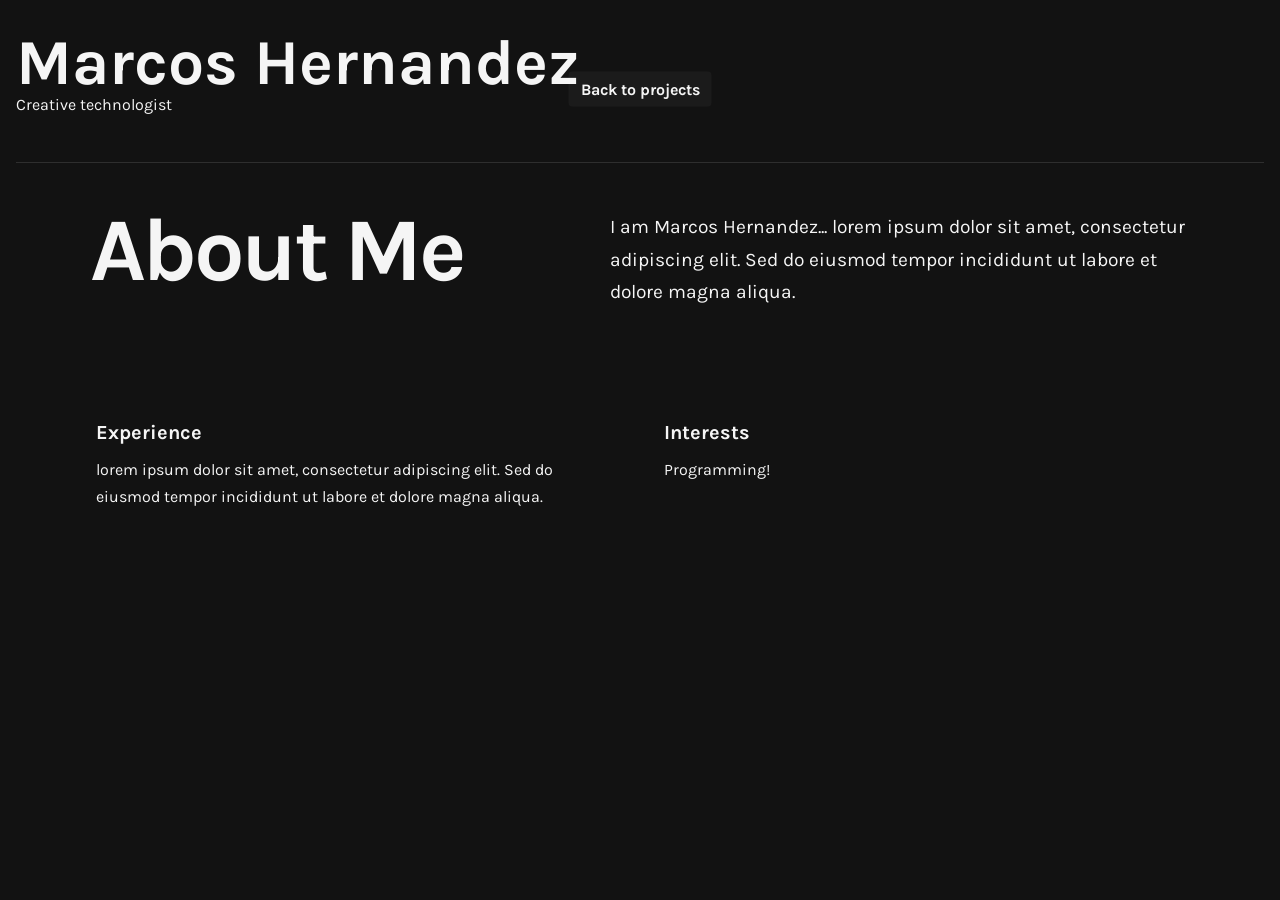
==== about.html @ dc39b893 "Added new sections with some barebones template" ====
<!doctype html>
<html lang="en">
  <head>
    <meta charset="UTF-8" />
    <meta name="viewport" content="width=device-width, initial-scale=1.0" />
    <title>About Me - Marcos Hernandez</title>
    <link rel="preconnect" href="https://fonts.googleapis.com" />
    <link rel="preconnect" href="https://fonts.gstatic.com" crossorigin />
    <link
      href="https://fonts.googleapis.com/css2?family=Karla:wght@400;700&display=swap"
      rel="stylesheet"
    />
    <link rel="stylesheet" href="style.css" />
  </head>
  <body>
    <main class="section-page">
      <header class="header">
        <div class="header-title">
          <h1>Marcos Hernandez</h1>
          <p>Creative technologist</p>
        </div>
        <a class="back-link" href="index.html">Back to projects</a>
      </header>

      <section class="section-intro">
        <h2>About Me</h2>
        <div>
          <p>
            I am Marcos Hernandez... lorem ipsum dolor sit amet, consectetur
            adipiscing elit. Sed do eiusmod tempor incididunt ut labore et
            dolore magna aliqua.
          </p>
        </div>
      </section>

      <section class="section-columns" aria-label="About details">
        <article>
          <h3>Experience</h3>
          <p>
            lorem ipsum dolor sit amet, consectetur adipiscing elit. Sed do
            eiusmod tempor incididunt ut labore et dolore magna aliqua.
          </p>
        </article>
        <article>
          <h3>Interests</h3>
          <p>Programming!</p>
        </article>
      </section>
    </main>
  </body>
</html>
---- style.css ----
* {
  box-sizing: border-box;
}

body {
  margin: 0;
  padding: 16px;
  font-family: "Karla", sans-serif;
  color: #f5f5f5;
  background-color: #121212;
  scroll-behavior: smooth;
}

.header {
  position: sticky;
  top: 0;
  z-index: 10;
  display: flex;
  align-items: flex-start;
  justify-content: space-between;
  gap: 24px;
  padding: 15px 0 24px;
  background-color: #121212;
}

.nav-menu {
  display: none;
}

.nav-menu summary {
  display: flex;
  width: 40px;
  height: 40px;
  flex-direction: column;
  align-items: center;
  justify-content: center;
  gap: 5px;
  border: 1px solid rgba(245, 245, 245, 0.16);
  border-radius: 4px;
  cursor: pointer;
  list-style: none;
}

.nav-menu summary::-webkit-details-marker {
  display: none;
}

.nav-menu summary span {
  width: 18px;
  height: 2px;
  background: #f5f5f5;
}

.nav-menu nav {
  position: absolute;
  top: 48px;
  right: 0;
  display: flex;
  width: 180px;
  flex-direction: column;
  gap: 12px;
  border: 1px solid rgba(245, 245, 245, 0.12);
  border-radius: 4px;
  padding: 16px;
  background: #121212;
}

.nav-menu nav a {
  color: #f5f5f5;
  font-weight: 700;
  text-decoration: none;
}

.header h1 {
  margin: 0;
  font-size: clamp(2.25rem, 5vw, 4rem);
  line-height: 1;
  color: inherit;
}

.header p {
  margin: 0 0 24px;
  color: inherit;
}

.back-link {
  color: #f5f5f5;
  font-weight: 700;
  text-decoration: none;
  white-space: nowrap;
}

.back-link:hover {
  color: #ffffff;
  text-decoration: underline;
}

.sidebar ul {
  display: flex;
  flex-direction: column;
  align-items: center;
  justify-content: center;
  gap: 12px;
  min-height: 180px;
  margin: 0;
  padding: 0;
  list-style: none;
}

.sidebar a {
  color: #f5f5f5;
  font-weight: 700;
  text-decoration: none;
}

.sidebar a:hover {
  color: #ffffff;
}

.year-filter {
  display: flex;
  flex-direction: column;
  gap: 8px;
  width: calc(100% - 16px);
  margin-top: 48px;
  color: #f5f5f5;
}

.year-filter label {
  font-size: 0.75rem;
  font-weight: 700;
  letter-spacing: 0.08em;
  text-transform: uppercase;
  text-align: center;
}

.year-filter select {
  width: 100%;
  min-height: 36px;
  border: 1px solid rgba(245, 245, 245, 0.16);
  border-radius: 4px;
  padding: 6px 8px;
  color: #f5f5f5;
  background-color: #121212;
  font: inherit;
  text-align: center;
}

/* Flexboxes for the general layout. */

.general-container {
  display: flex;
  flex-direction: row;
  justify-content: flex-start;
  align-items: stretch;
  gap: 24px;
  width: 100%;
  max-width: 1440px;
}

.sidebar {
  position: sticky;
  top: 150px;
  align-self: start;
  height: fit-content;
  flex: 0 0 clamp(140px, 15vw, 200px);
  border-right: 1px solid rgba(245, 245, 245, 0.08);
  padding-right: 16px;
}

.content-container {
  display: grid;
  grid-template-columns: repeat(2, minmax(0, 320px));
  justify-content: start;
  align-items: start;
  gap: 16px;
  flex: 1 1 0;
  min-width: 0;
}

.item {
  width: 100%;
  max-width: 320px;
  min-width: 0;
  border: 0;
  padding: 0;
  color: #f5f5f5;
  background: transparent;
  font: inherit;
  text-align: left;
  cursor: pointer;
}

.item img {
  display: block;
  width: 100%;
  height: auto;
  aspect-ratio: 1 / 1;
  object-fit: cover;
  object-position: center;
}

.item p {
  margin: 12px 0 0;
  width: 100%;
  overflow-wrap: anywhere;
}

.project-detail {
  position: sticky;
  top: 150px;
  align-self: start;
  display: none;
  width: min(520px, 38vw);
  min-height: 520px;
  border-left: 1px solid rgba(245, 245, 245, 0.18);
  padding: 24px 0 24px 24px;
}

.project-detail.is-open {
  display: block;
}

.project-detail img {
  display: block;
  width: 100%;
  aspect-ratio: 1 / 1;
  object-fit: cover;
}

.project-detail p {
  margin: 16px 0 0;
}

.project-detail-close {
  position: absolute;
  z-index: 2;
  top: 8px;
  right: 8px;
  display: grid;
  width: 32px;
  height: 32px;
  place-items: center;
  border: 0;
  border-radius: 50%;
  color: rgba(245, 245, 245, 0.55);
  background: transparent;
  font-size: 1.35rem;
  line-height: 1;
  cursor: pointer;
}

.project-detail-close:hover {
  color: #ffffff;
  background: rgba(245, 245, 245, 0.08);
}

/* Section pages */
.section-page {
  max-width: 1440px;
  margin: 0 auto;
}

.section-page .header {
  position: relative;
  border-bottom: 1px solid rgba(245, 245, 245, 0.12);
}

.section-page .back-link {
  position: absolute;
  left: 50%;
  top: 50%;
  transform: translate(-50%, -50%);
  padding: 8px 12px;
  border-radius: 4px;
  text-align: center;
  background: rgba(245, 245, 245, 0.04);
}

.section-intro {
  display: flex;
  align-items: flex-start;
  justify-content: space-between;
  gap: clamp(32px, 8vw, 128px);
  max-width: 1100px;
  margin: 48px auto 80px;
}

.section-intro h2 {
  flex: 0 0 min(38%, 420px);
  margin: 0;
  font-size: clamp(3rem, 7vw, 7rem);
  line-height: 0.9;
  letter-spacing: -0.04em;
}

.section-intro > div {
  flex: 1 1 420px;
  max-width: 620px;
  font-size: clamp(1rem, 1.5vw, 1.25rem);
  line-height: 1.7;
}

.section-intro p {
  margin: 0;
}

.section-columns {
  display: flex;
  justify-content: center;
  gap: 48px;
  max-width: 1280px;
  margin: 0 auto;
  padding-top: 32px;
}

.section-columns article {
  flex: 1 1 0;
  min-width: 0;
  max-width: 520px;
}

.section-columns h3 {
  margin: 0 0 12px;
  font-size: 1.25rem;
}

.section-columns p {
  margin: 0;
  line-height: 1.7;
}

.section-placeholder {
  display: block;
  width: 100%;
  aspect-ratio: 16 / 9;
  margin: 0 0 16px;
  object-fit: cover;
}

.section-followup {
  display: flex;
  align-items: flex-start;
  justify-content: center;
  gap: 48px;
  max-width: 1280px;
  margin: 48px auto 0;
  padding-top: 32px;
}

.section-followup figure,
.section-followup article {
  flex: 1 1 0;
  min-width: 0;
  max-width: 520px;
  margin: 0;
}

.section-followup figcaption {
  margin: 0 0 12px;
  font-weight: 700;
}

.section-followup p {
  margin: 0;
  line-height: 1.7;
}

@media (max-width: 768px) {
  .section-page .header {
    align-items: center;
  }

  .section-page .back-link {
    position: static;
    transform: none;
  }

  .section-intro {
    display: flex;
    flex-direction: column;
    gap: 24px;
    margin: 32px 0 48px;
  }

  .section-intro h2 {
    flex-basis: auto;
    font-size: clamp(2.75rem, 14vw, 4.5rem);
  }

  .section-intro > div {
    max-width: none;
  }

  .section-columns {
    flex-direction: column;
    gap: 32px;
  }

  .section-columns article {
    max-width: none;
  }

  .section-followup {
    flex-direction: column;
    gap: 24px;
  }

  .section-followup figure,
  .section-followup article {
    width: 100%;
    max-width: none;
  }
}


/* Media queries for responsive design. In other words, phone!*/
@media (max-width: 768px) {
  body {
    padding: 12px;
  }

  .header {
    align-items: center;
  }

  .header h1 {
    font-size: clamp(1.75rem, 8vw, 2.25rem);
  }

  .header p {
    margin: 4px 0 0;
  }

  .nav-menu {
    position: relative;
    display: block;
    flex: 0 0 auto;
  }

  .general-container {
    display: block;
  }

  .sidebar {
    display: none;
  }

  .content-container {
    width: 100%;
    grid-template-columns: repeat(2, minmax(0, 1fr));
  }

  body.detail-open {
    overflow: hidden;
  }

  .project-detail {
    position: fixed;
    z-index: 30;
    inset: 50% auto auto 50%;
    width: calc(100% - 32px);
    max-width: 420px;
    min-height: 0;
    max-height: calc(100vh - 32px);
    transform: translate(-50%, -50%);
    overflow-y: auto;
    border: 1px solid rgba(245, 245, 245, 0.18);
    border-radius: 8px;
    padding: 16px;
    background: #121212;
  }

  .project-detail-close {
    position: absolute;
    z-index: 2;
    top: 8px;
    right: 8px;
    display: grid;
    width: 36px;
    height: 36px;
    place-items: center;
    border: 1px solid rgba(245, 245, 245, 0.18);
    border-radius: 50%;
    color: #ffffff;
    background: #121212;
    font-size: 1.5rem;
    line-height: 1;
    cursor: pointer;
  }
}
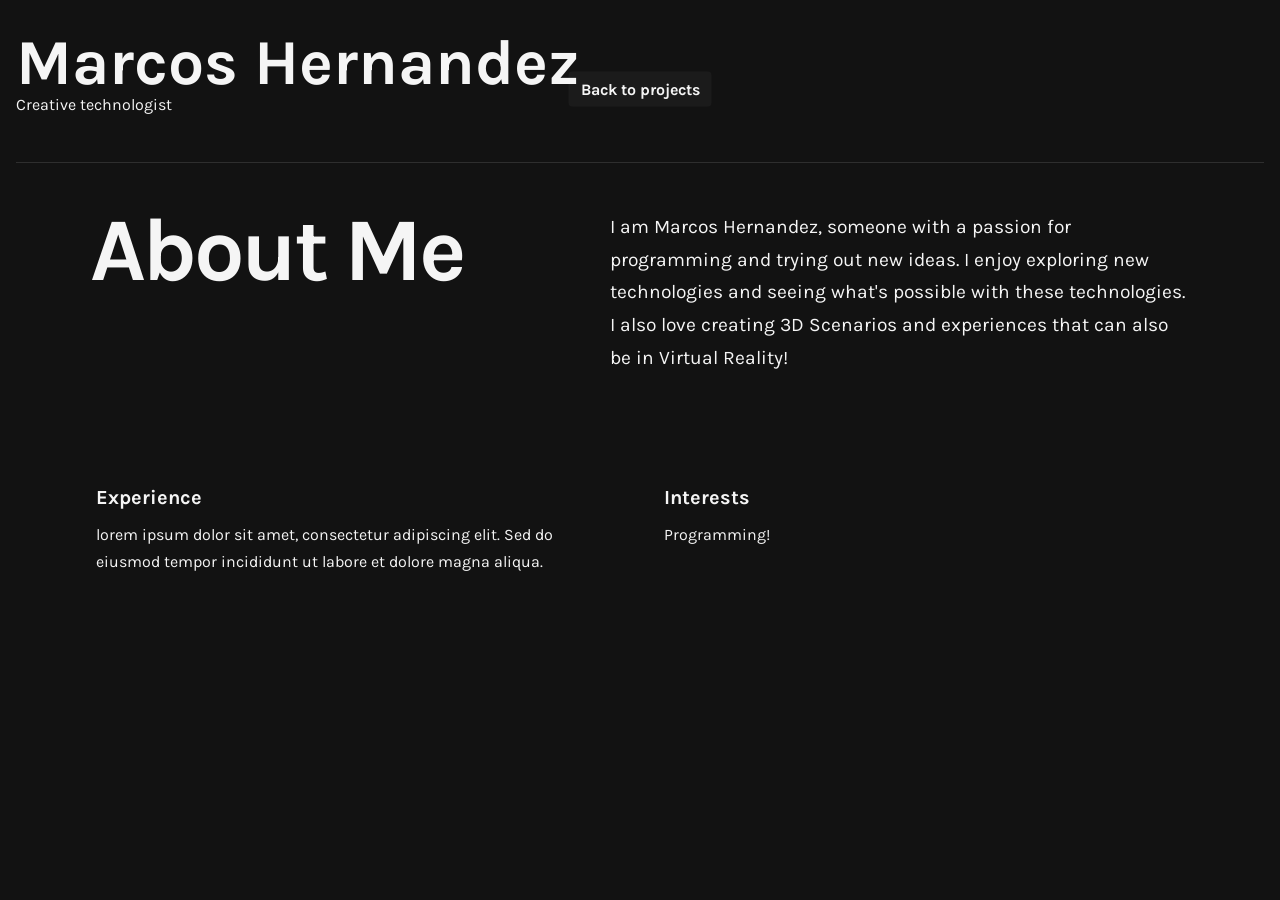
==== commit a91b4bf7: "Added statement" ====
--- a/about.html
+++ b/about.html
@@ -26,9 +26,10 @@
         <h2>About Me</h2>
         <div>
           <p>
-            I am Marcos Hernandez... lorem ipsum dolor sit amet, consectetur
-            adipiscing elit. Sed do eiusmod tempor incididunt ut labore et
-            dolore magna aliqua.
+            I am Marcos Hernandez, someone with a passion for programming and
+            trying out new ideas. I enjoy exploring new technologies and seeing
+            what's possible with these technologies. I also love creating 3D
+            Scenarios and experiences that can also be in Virtual Reality!
           </p>
         </div>
       </section>
--- a/style.css
+++ b/style.css
@@ -228,8 +228,29 @@
   object-fit: cover;
 }
 
-.project-detail p {
+.project-detail-video {
+  display: block;
+  width: 100%;
+  aspect-ratio: 16 / 9;
+  border: 0;
+}
+
+.project-detail-video[hidden] {
+  display: none;
+}
+
+.project-detail img[hidden] {
+  display: none;
+}
+
+.project-detail-title {
+  margin: 16px 0 8px;
+  font-size: clamp(1.25rem, 2vw, 1.75rem);
+}
+
+.project-detail-description {
   margin: 16px 0 0;
+  line-height: 1.6;
 }
 
 .project-detail-close {
